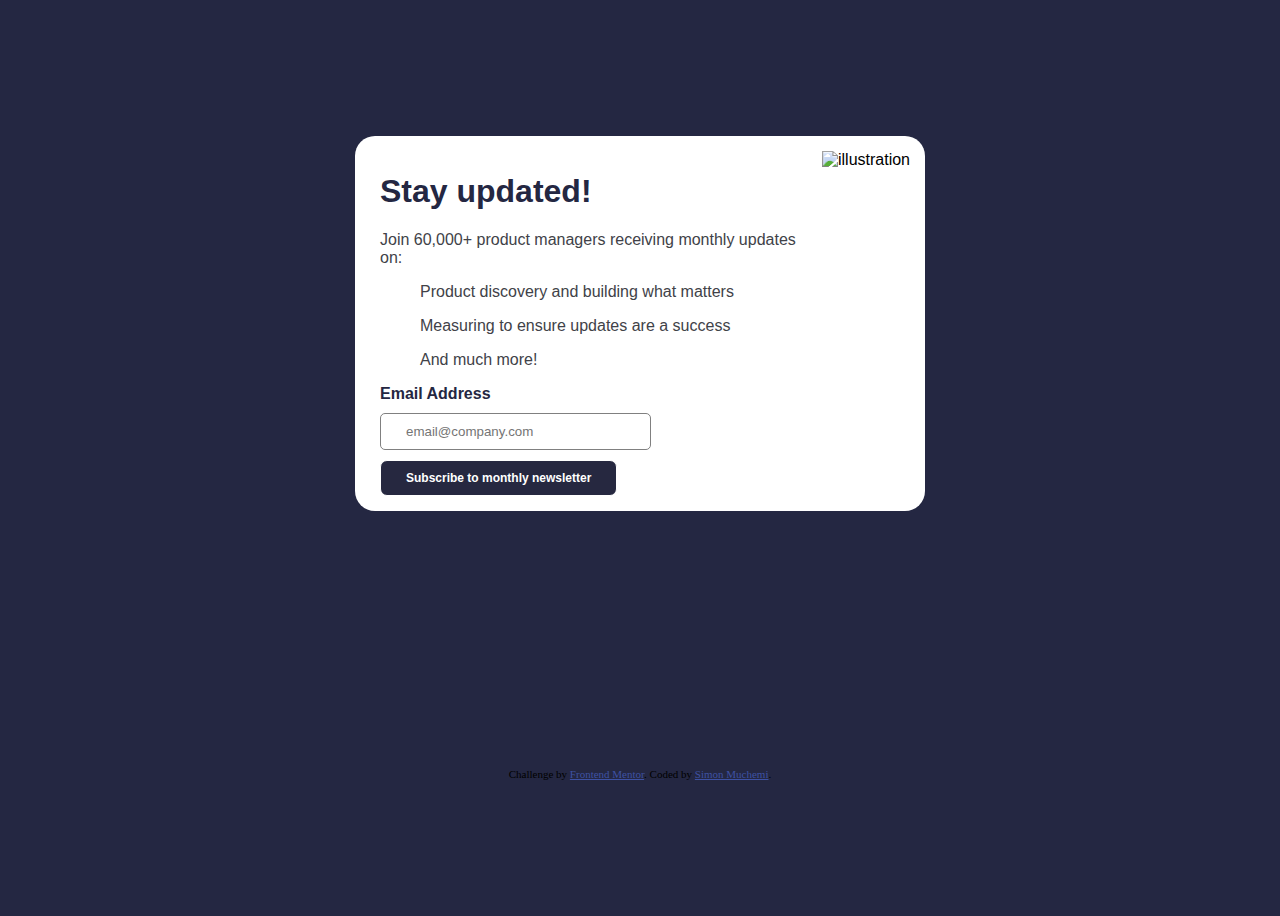
==== index.html @ 74b1c19c "Fronted Completed" ====
<!DOCTYPE html>
<html lang="en">
<head>
    <meta charset="UTF-8">
    <meta name="viewport" content="width=device-width, initial-scale=1.0"> <!-- displays site properly based on user's device -->
    <link rel="stylesheet" href="style.css">
    <link rel="icon" type="image/png" sizes="32x32" href="./assets/images/favicon-32x32.png">
    <script src="script.js" defer></script>
    <title>Frontend Mentor | Newsletter sign-up form with success message</title>
</head>
<body>

<div class="container">
    <div class="form-container">
        <h1>Stay updated!</h1>
        <p>Join 60,000+ product managers receiving monthly updates on:</p>
        <ul class="updates">
            <li><p>Product discovery and building what matters</p></li>
            <li><p>Measuring to ensure updates are a success</p></li>
            <li><p>And much more!</p></li>
        </ul>
        <form id="form">
            <label for="email" class="email">Email Address</label>
            <span id="error-msg" class="error">Valid email required</span><br>
            <input type="email" name="email" id="email" placeholder="email@company.com" required><br>
            <button class="submit-btn" form="form" value="submit">Subscribe to monthly newsletter</button>
        </form>
       
    </div>
    <div class="image-container">
        <img src="./assets/images/illustration-sign-up-desktop.svg" alt="illustration" class="image">
    </div>
</div>
<div class="attribution">
    Challenge by <a href="https://www.frontendmentor.io?ref=challenge" target="_blank">Frontend Mentor</a>.
    Coded by <a href="https://github.com/Simon-Muchemi/" target="_blank">Simon Muchemi</a>.
</div>
</body>
</html>
---- style.css ----
body{
    min-height: 100vh;
    display: grid;
    place-items: center;
    background-color: hsl(234, 29%, 20%);
}
.attribution {
    font-size: 11px; text-align: center;
}
.attribution a {
    color: hsl(228, 45%, 44%);
}
.container{
    width: auto;
    background-color: white;
    padding: 15px 15px 15px 15px;
    border-radius: 20px;
    font-family: "Roboto Light", sans-serif;
    display: flex;
    flex-direction: row;
}
.image{
    height: 60vh;
    width: auto;
}
.form-container{
    font-size: 16px;
    width: 27rem;
    margin-right: 10px;
    margin-left: 10px;
}
.error {
    display: none;
    font-size: 12px;
    color: red;
    margin-left: 10px;
}
.gap{
    font-size: 12px;
}
h1{
    font-weight: 700;
    color: hsl(234, 29%, 20%)
}
p{
    font-weight: 500;
    color: hsl(231, 5%, 27%);
}
label{
    color: hsl(234, 29%, 20%);
    font-weight: bolder;
}
ul{
    list-style-type: none;
    list-style-image: url("assets/images/icon-list.svg");
}
input{
    border-radius: 5px;
    border: 1px solid grey;
    padding: 10px 67px 10px 25px;
    margin: 10px 0 10px;
    outline: beige;
}
button{
    padding: 10px 25px 10px 25px;
    background-color: hsl(235, 26%, 20%);
    color: white;
    border-radius: 7px;
    font-family: "Roboto Light", sans-serif;
    font-weight: 700;
    font-size: 12px;
    border: 1px solid;
}
button:hover{
    background-color: hsl(4, 74%, 51%);
    cursor: pointer;
}
/*Success message div styling*/
.message-container{
    /* outline: 2px red dashed; */
    background-color: white;
    border-radius: 20px;
    padding: 20px 30px 50px 30px;
    height: auto;
    width: 30vw;
}

@media only screen and  (max-width: 600px){
    body{
        min-height: 100%;
        width: 100vw;
        display: grid;
        place-items: center;
        margin: 0;
    }
    .container {
        flex-direction: column-reverse;
        width: fit-content;
        border-radius: 0;
        margin-left: 0;
        padding: 0 0 0 0;
    }
    .form-container{
        font-size: 16px;
        width: fit-content;
        margin-left: 0;
        padding: 10px;
    }
    .image{
        height: 70vh;
        width: 100%;
        object-fit: cover;
        border-radius: 0 0 20px 20px;
    }
    ul{
        vertical-align: text-bottom;
    }
    input{
        width: 63.5vw;
    }
    #form{
        padding-top: 20px;
    }
    button{
        width: 93vw;
        padding-top: 14px;
        padding-bottom: 14px;
    }
    .message-container{
        font-size: 16px;
        width: fit-content;
        margin-left: 0;
        border-radius: 0;
        padding: 30% 10px 0;
        outline: 2px orange dashed;
    }
    .message-container button{
        margin-top: 20vh;
        margin-bottom: 30px;
    }
}
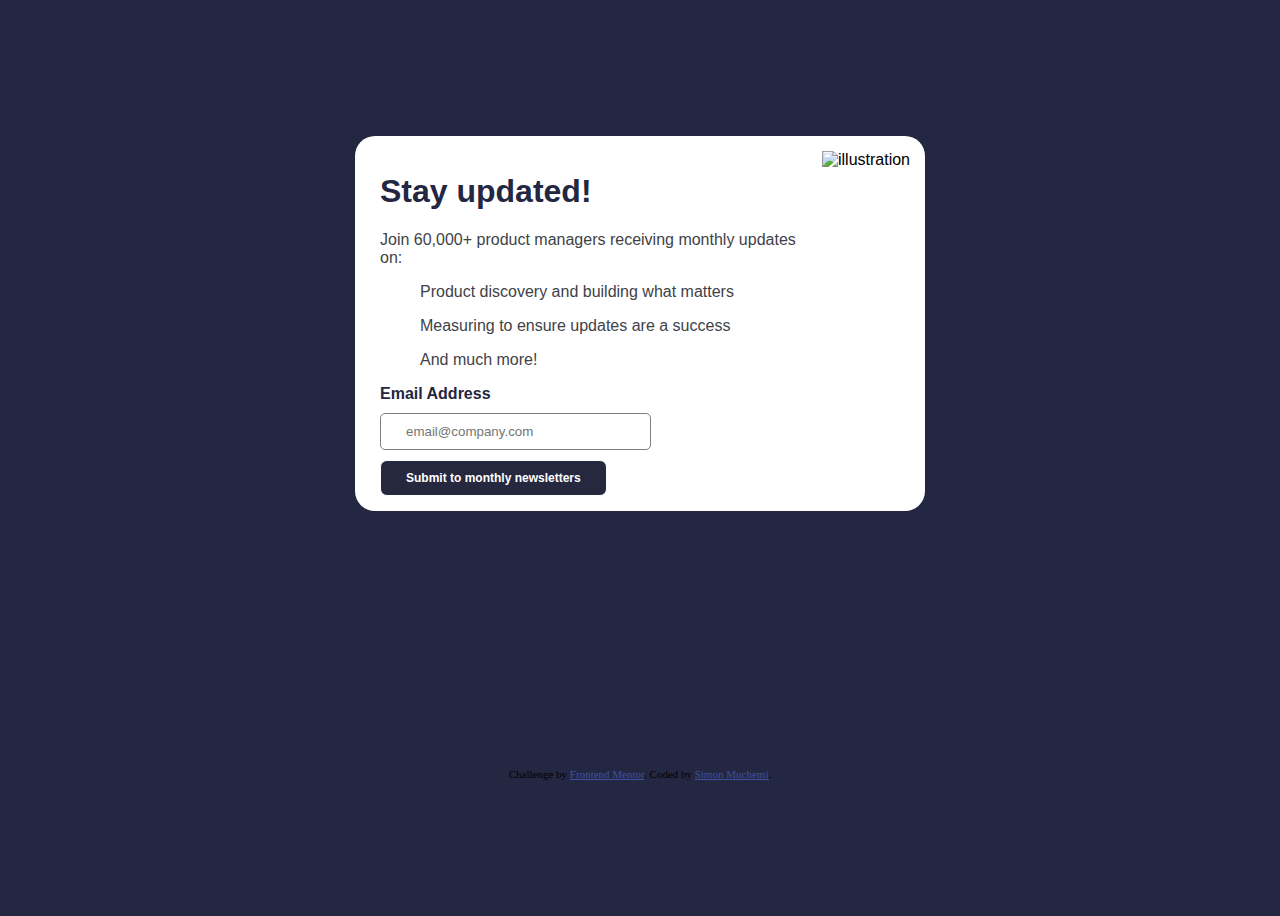
==== commit 0596e013: "Page transition done" ====
--- a/index.html
+++ b/index.html
@@ -19,11 +19,11 @@
             <li><p>Measuring to ensure updates are a success</p></li>
             <li><p>And much more!</p></li>
         </ul>
-        <form id="form">
+        <form id="form" onsubmit="validateEmail(event)">
             <label for="email" class="email">Email Address</label>
             <span id="error-msg" class="error">Valid email required</span><br>
-            <input type="email" name="email" id="email" placeholder="email@company.com" required><br>
-            <button class="submit-btn" form="form" value="submit">Subscribe to monthly newsletter</button>
+            <input name="email" id="email" placeholder="email@company.com"><br>
+            <button class="submit-btn" form="form" value="submit">Submit to monthly newsletters</button>
         </form>
        
     </div>
--- a/style.css
+++ b/style.css
@@ -60,6 +60,9 @@
     padding: 10px 67px 10px 25px;
     margin: 10px 0 10px;
     outline: beige;
+}
+input:focus{
+    border: 1px solid hsla(0, 2%, 10%, 0.99);
 }
 button{
     padding: 10px 25px 10px 25px;
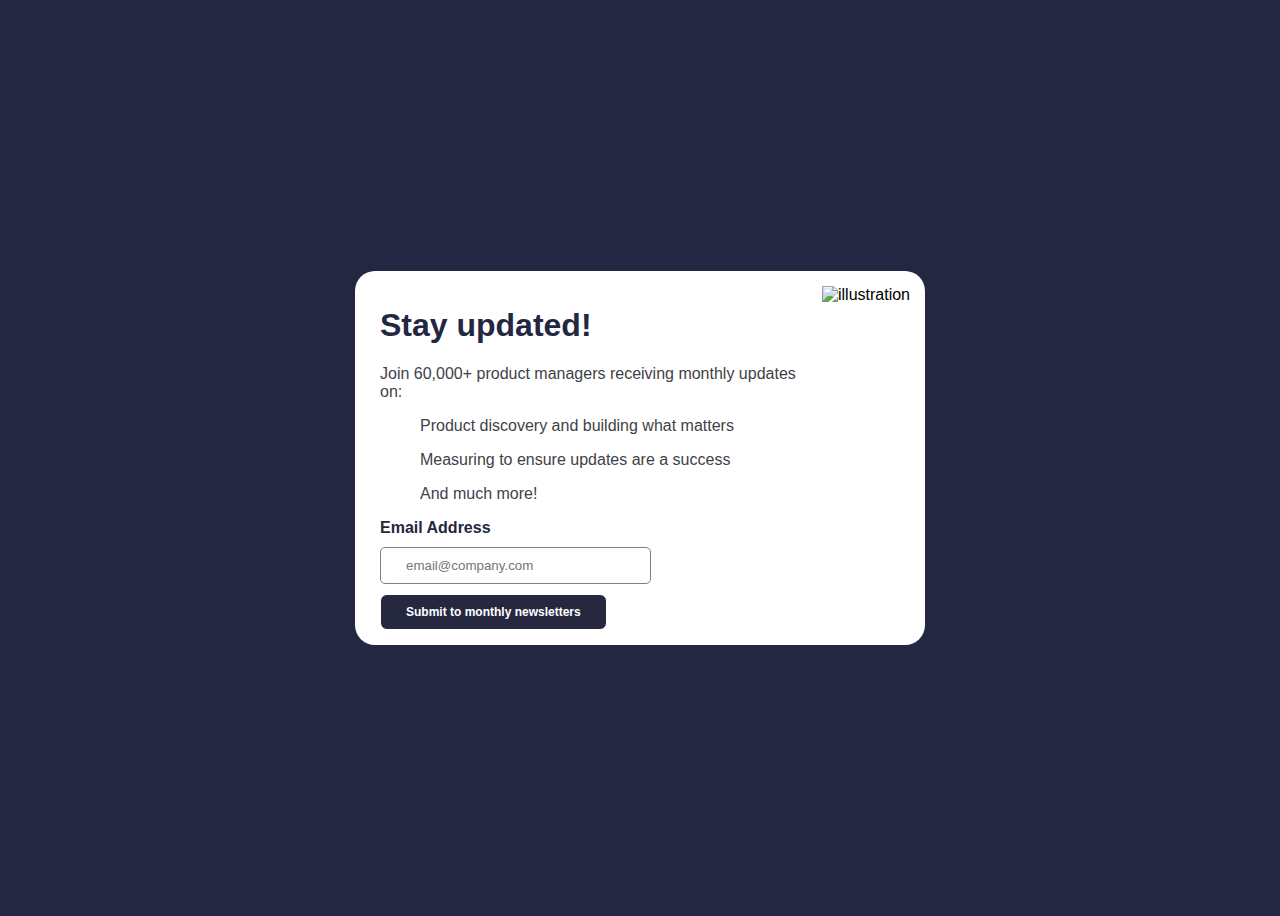
==== commit 699bc340: "div change" ====
--- a/index.html
+++ b/index.html
@@ -31,9 +31,9 @@
         <img src="./assets/images/illustration-sign-up-desktop.svg" alt="illustration" class="image">
     </div>
 </div>
-<div class="attribution">
+<!--<div class="attribution">
     Challenge by <a href="https://www.frontendmentor.io?ref=challenge" target="_blank">Frontend Mentor</a>.
     Coded by <a href="https://github.com/Simon-Muchemi/" target="_blank">Simon Muchemi</a>.
-</div>
+</div>-->
 </body>
 </html>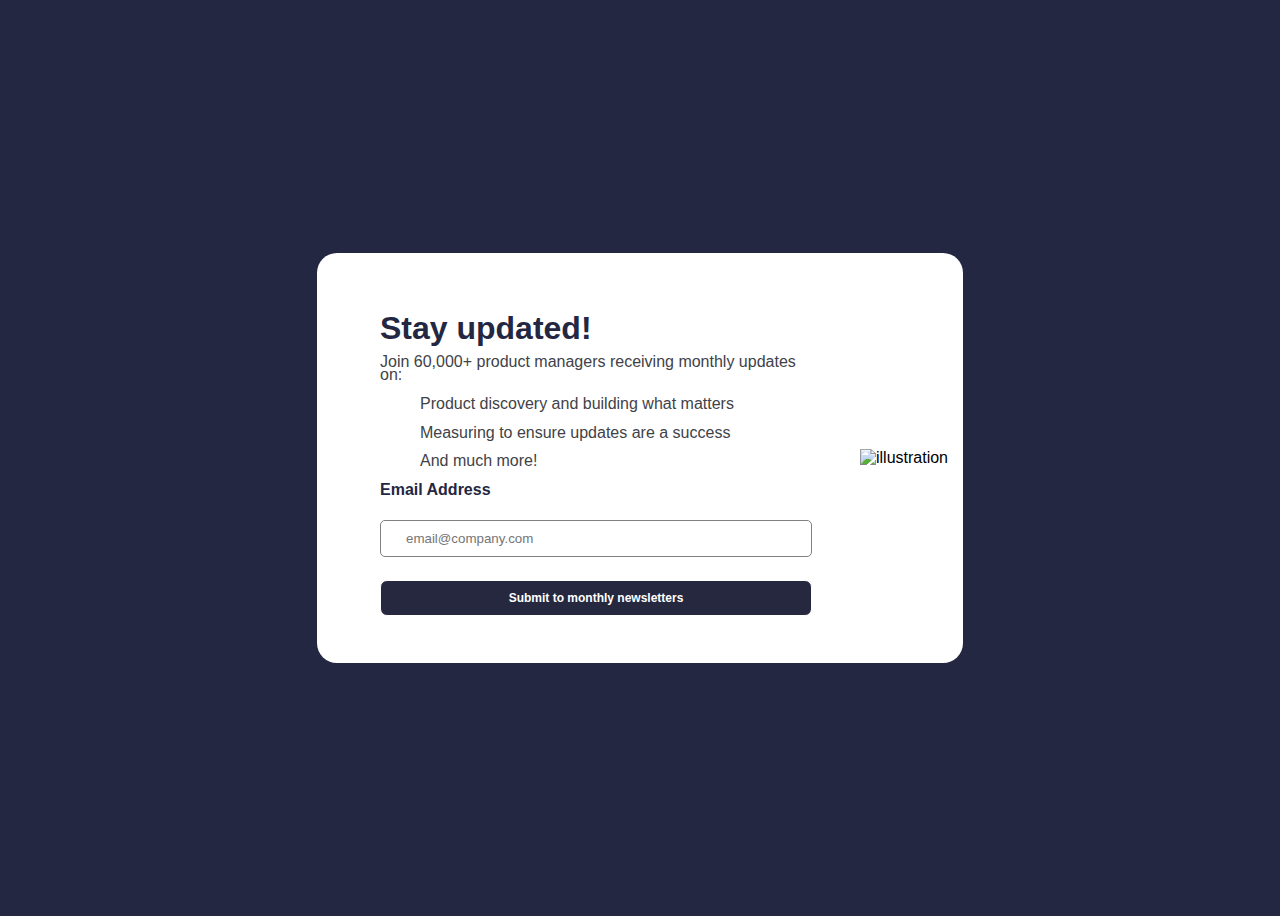
==== commit 2263210e: "Transferring email address data to success page" ====
--- a/index.html
+++ b/index.html
@@ -25,15 +25,10 @@
             <input name="email" id="email" placeholder="email@company.com"><br>
             <button class="submit-btn" form="form" value="submit">Submit to monthly newsletters</button>
         </form>
-       
     </div>
     <div class="image-container">
         <img src="./assets/images/illustration-sign-up-desktop.svg" alt="illustration" class="image">
     </div>
 </div>
-<!--<div class="attribution">
-    Challenge by <a href="https://www.frontendmentor.io?ref=challenge" target="_blank">Frontend Mentor</a>.
-    Coded by <a href="https://github.com/Simon-Muchemi/" target="_blank">Simon Muchemi</a>.
-</div>-->
 </body>
 </html>--- a/style.css
+++ b/style.css
@@ -12,23 +12,33 @@
 }
 .container{
     width: auto;
+    max-height: 26rem;
     background-color: white;
     padding: 15px 15px 15px 15px;
     border-radius: 20px;
     font-family: "Roboto Light", sans-serif;
     display: flex;
-    flex-direction: row;
+    justify-content: space-evenly;
+    align-items: center;
+    max-width: 40rem;
 }
 .image{
-    height: 60vh;
-    width: auto;
+    width: 100%;
+    height: 100%;
+    margin-left: auto;
 }
 .form-container{
     font-size: 16px;
     width: 27rem;
-    margin-right: 10px;
-    margin-left: 10px;
+    margin: 2rem 3rem;
+    max-width: 90%;
+    line-height: .8rem;
 }
+
+form {
+    display: grid;
+}
+
 .error {
     display: none;
     font-size: 12px;
@@ -135,7 +145,6 @@
         margin-left: 0;
         border-radius: 0;
         padding: 30% 10px 0;
-        outline: 2px orange dashed;
     }
     .message-container button{
         margin-top: 20vh;
